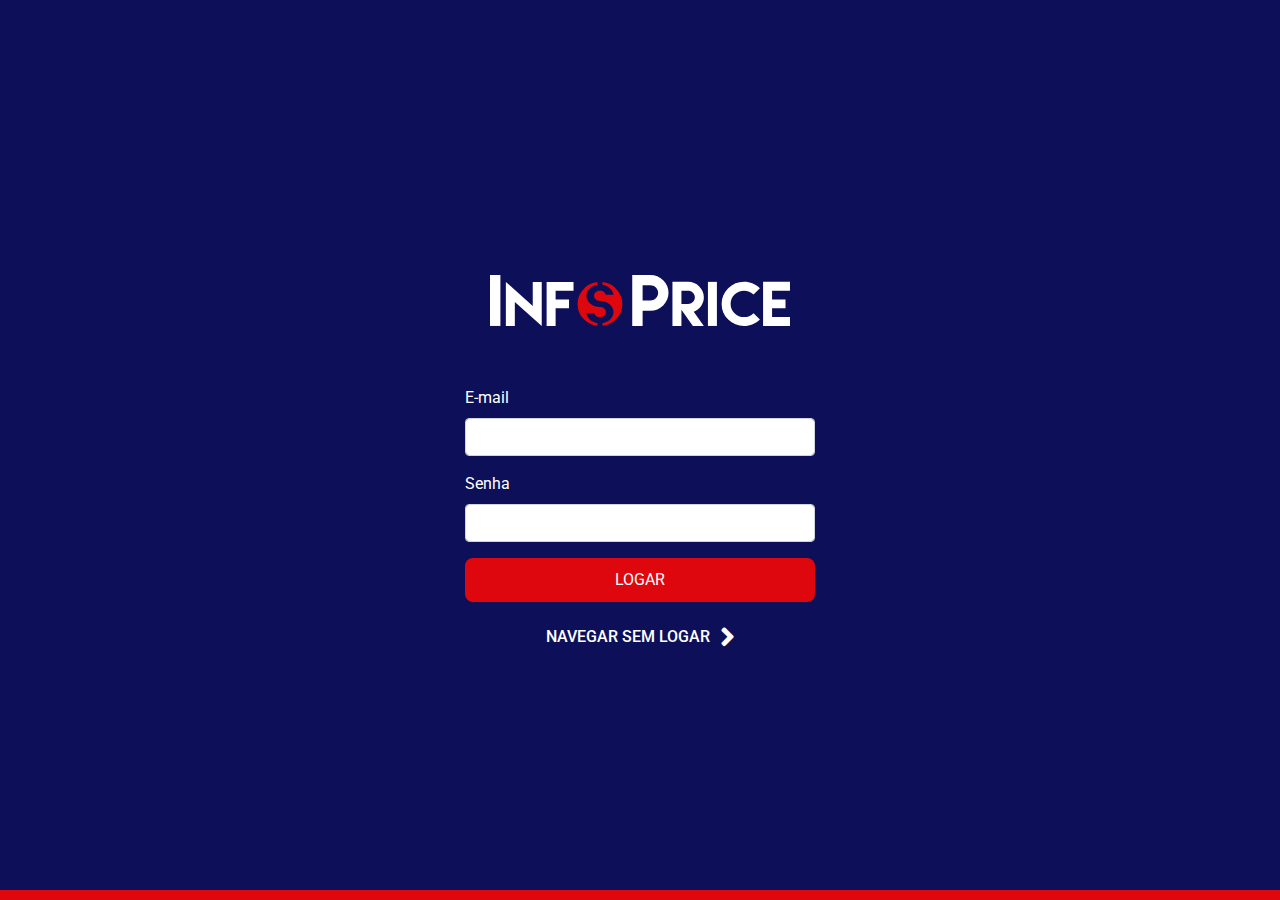
==== admin.html @ a56a982d "Front" ====
<!DOCTYPE html>

<head>
    <meta charset="utf-8" />
    <meta http-equiv="X-UA-Compatible" content="IE=edge">
    <title>InfoPrice</title>
    <meta name="viewport" content="width=device-width, initial-scale=1">
    <link rel="stylesheet" type="text/css" href="css/animate.css" />
    <link rel="stylesheet" type="text/css" href="css/reset.css" />
    <link rel="stylesheet" type="text/css" href="css/normalize.css" />
    <link rel="stylesheet" type="text/css" href="css/bootstrap.min.css" />
    <link rel="stylesheet" type="text/css" href="css/style.css" />
    <link rel="stylesheet" type="text/css" href="fontawesome-5.5.0-web/css/all.css" >

</head>

<body>

    <div id="conteudo">
        <a href="index.html"><img src="img/logo.svg" alt="InfoPrice" id="logoLogin"></a>

        <form onsubmit="submitlogin(event)" id="formLogin">
            <div class="contentCard">
                <div class="form-group">
                    <label for='usuario'>E-mail</label>
                    <input class="form-control" id="usuario" name="usuario" type="email" autocomplete="off"
                        required>
                </div>
                <div class="form-group">
                    <label for='senha'>Senha</label>
                    <input class="form-control" id="senha" name="senha" type="password" autocomplete="current-password"
                        required>
                </div>
            </div>
            <input class="btn btnLogin" value='LOGAR' type="submit">

        </form>
        <a href="./busca.html" id="linkSLogin">NAVEGAR SEM LOGAR <i class="fas fa-angle-right seta"></i></a>
    

        <div class="error">
            <span id='error'></span>
        </div>

    </div>

    <footer></footer>

    <script src="js/libs/jquery.min.js"></script>
    <script src="js/login.js"></script>
    <script src="js/libs/bootstrap.min.js"></script>
</body>

</html>
---- css/style.css ----
@import url('https://fonts.googleapis.com/css?family=Roboto:400,900');


body {
    font-family: Roboto, sans-serif;
    background:#0D1059;
}

header#main-header {
    height: 130px;
    background-color :#07093D;
    font-size: 18px;
    font-weight: bold;
    color: #fff;
    display: flex;
    justify-content: space-between;
    align-items: center;
    margin-bottom: 55px;
    border-bottom: 4px solid #DE070E;
}

header#main-header img {
    width: 300px;
    margin-left: 100px;
}
header#main-header form {
    margin-right: 100px;
}

#conteudo {
    display: flex;
    justify-content: center;
    align-items: center;
    flex-direction: column;
    height: 100vh;
}

#conteudo h2 {
    color: #fff;
}

#conteudo img {
    margin-top: 9%;
    width: 300px;
    padding-bottom: 60px;
}

#formLogin {
    width: 350px;
    color: #fff;
}

#logoIndex {
    width: 500px !important;
}

.btnLogin {
    width: inherit;
    font-weight: 400;
}

.btn {
    padding: 10px;
    background: #DE070E;
    border: 0;
    border-radius: 8px;
}

.btn:hover {
    background: rgb(255, 74, 80);
}

.linkIndex {
    font-size: 19px;
}
.linkIndex, #linkSLogin {
    text-decoration: none;
    color: #fff;
    margin-top: 20px;
    display: flex;
    justify-content: center;
    align-items: center;
    float: left;
    padding: 0 120px;
    font-weight: 500;
}

.linkIndex:hover {
    color:#DE070E;
}

#linkSLogin:hover {
    color: rgb(115, 120, 251);
}

.seta {
    margin-left: 10px;
    font-size: 30px;
}

.error {
    text-transform: uppercase;
    text-align: center;
    color: #DE070E;
    padding: 20px;
    font-weight: bold;
}

.success {
    text-transform: uppercase;
    text-align: center;
    color: rgb(4, 228, 41);
    padding: 20px;
    font-weight: bold;
}


footer {
    position: fixed;
    clear: both;
    bottom: 0;
    background: #DE070E;
    height: 10px;
    width: 100%;
}
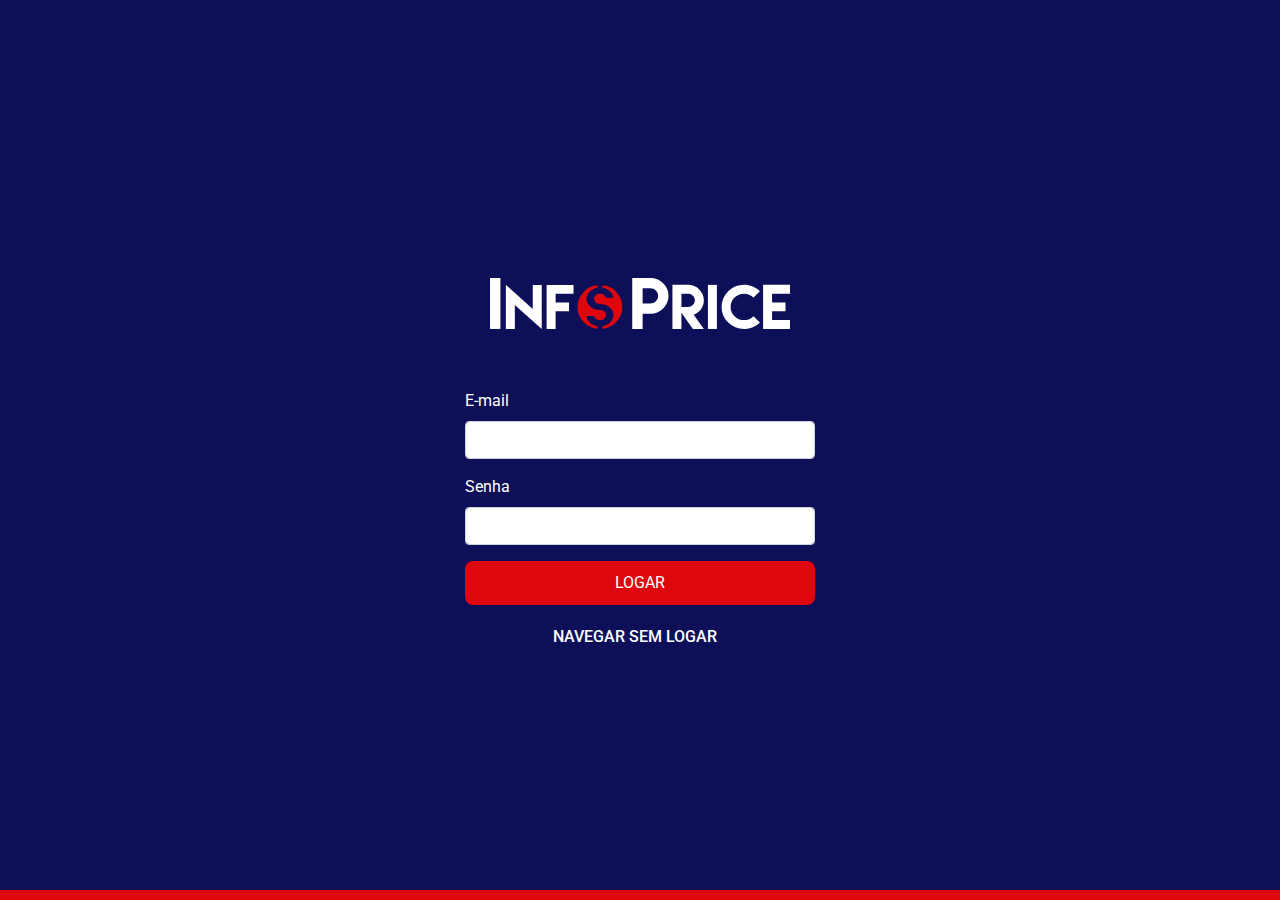
==== commit 6aba98b6: "99.99% finalizado" ====
--- a/admin.html
+++ b/admin.html
@@ -10,7 +10,7 @@
     <link rel="stylesheet" type="text/css" href="css/normalize.css" />
     <link rel="stylesheet" type="text/css" href="css/bootstrap.min.css" />
     <link rel="stylesheet" type="text/css" href="css/style.css" />
-    <link rel="stylesheet" type="text/css" href="fontawesome-5.5.0-web/css/all.css" >
+    <link rel="stylesheet" href="https://use.fontawesome.com/releases/v5.5.0/css/all.css" integrity="sha384-B4dIYHKNBt8Bc12p+WXckhzcICo0wtJAoU8YZTY5qE0Id1GSseTk6S+L3BlXeVIU" crossorigin="anonymous">
 
 </head>
 
--- a/css/style.css
+++ b/css/style.css
@@ -73,7 +73,7 @@
 .linkIndex {
     font-size: 19px;
 }
-.linkIndex, #linkSLogin {
+.linkIndex, #linkSLogin, .linkAdm {
     text-decoration: none;
     color: #fff;
     margin-top: 20px;
@@ -85,17 +85,37 @@
     font-weight: 500;
 }
 
-.linkIndex:hover {
+.linkAdm {
+    font-size: 14px;
+}
+
+.linkIndex:hover, .linkAdm:hover {
     color:#DE070E;
 }
 
-#linkSLogin:hover {
+.links {
+    display: flex;
+    flex-direction: column;
+}
+
+#exibirTudo {
+    font-size: 14px;
+    margin-left: 10px;
+    cursor: pointer;
+}
+
+#linkSLogin:hover, #exibirTudo:hover {
     color: rgb(115, 120, 251);
 }
 
 .seta {
     margin-left: 10px;
     font-size: 30px;
+}
+
+.adm {
+    margin-left: 10px;
+    font-size: 20px;
 }
 
 .error {
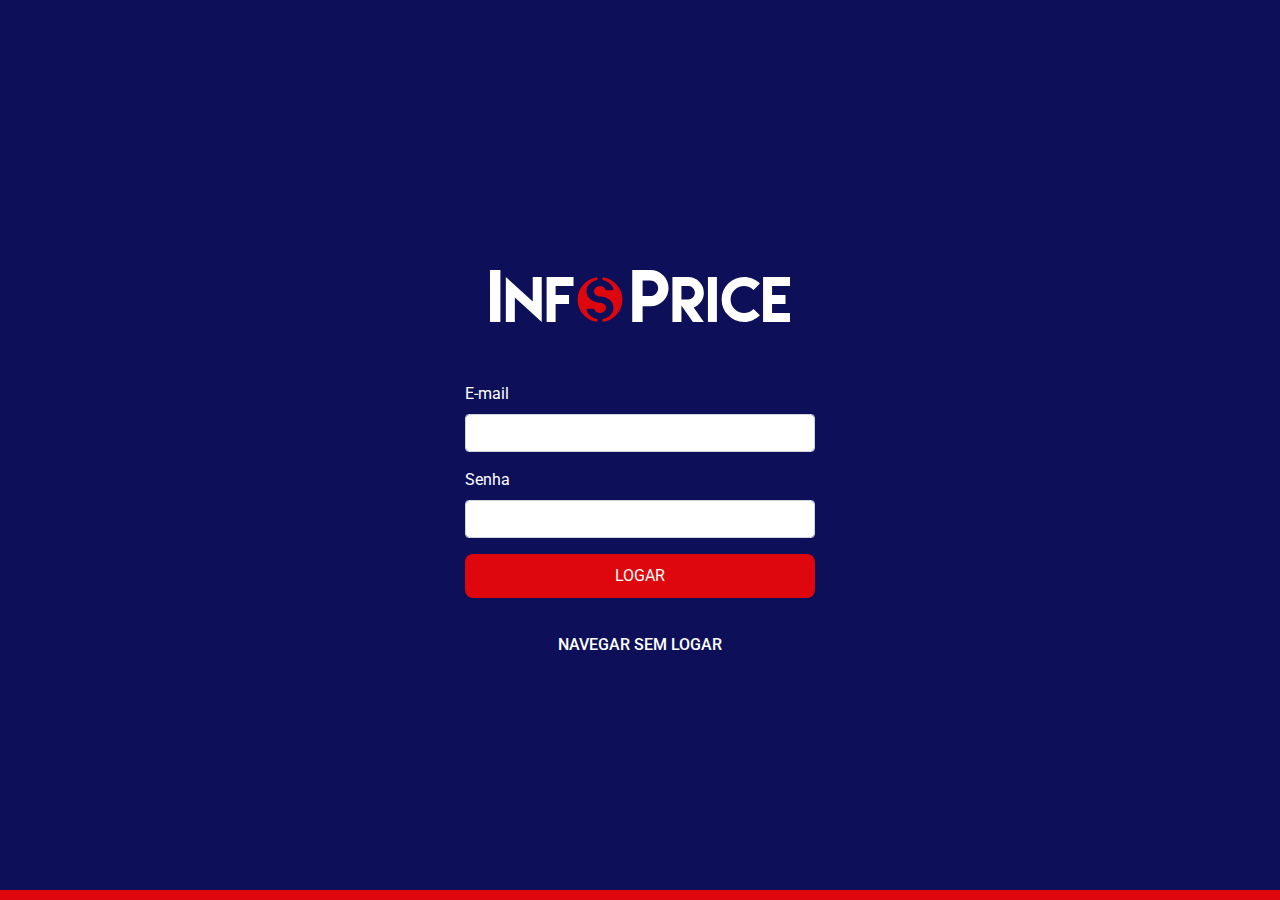
==== commit febca7be: "100% pode se dizer :))" ====
--- a/admin.html
+++ b/admin.html
@@ -17,9 +17,9 @@
 <body>
 
     <div id="conteudo">
-        <a href="index.html"><img src="img/logo.svg" alt="InfoPrice" id="logoLogin"></a>
+        <a href="index.html"><img src="img/logo.svg" alt="InfoPrice" id="logoLogin" class="animated fadeInDown"></a>
 
-        <form onsubmit="submitlogin(event)" id="formLogin">
+        <form onsubmit="submitlogin(event)" id="formLogin" class="animated bounceInLeft">
             <div class="contentCard">
                 <div class="form-group">
                     <label for='usuario'>E-mail</label>
@@ -35,7 +35,7 @@
             <input class="btn btnLogin" value='LOGAR' type="submit">
 
         </form>
-        <a href="./busca.html" id="linkSLogin">NAVEGAR SEM LOGAR <i class="fas fa-angle-right seta"></i></a>
+        <a href="./busca.html" id="linkSLogin" class="animated fadeInRight">NAVEGAR SEM LOGAR <i class="fas fa-angle-right setae"></i></a>
     
 
         <div class="error">
--- a/css/style.css
+++ b/css/style.css
@@ -76,7 +76,7 @@
 .linkIndex, #linkSLogin, .linkAdm {
     text-decoration: none;
     color: #fff;
-    margin-top: 20px;
+    margin-top: 35px;
     display: flex;
     justify-content: center;
     align-items: center;
